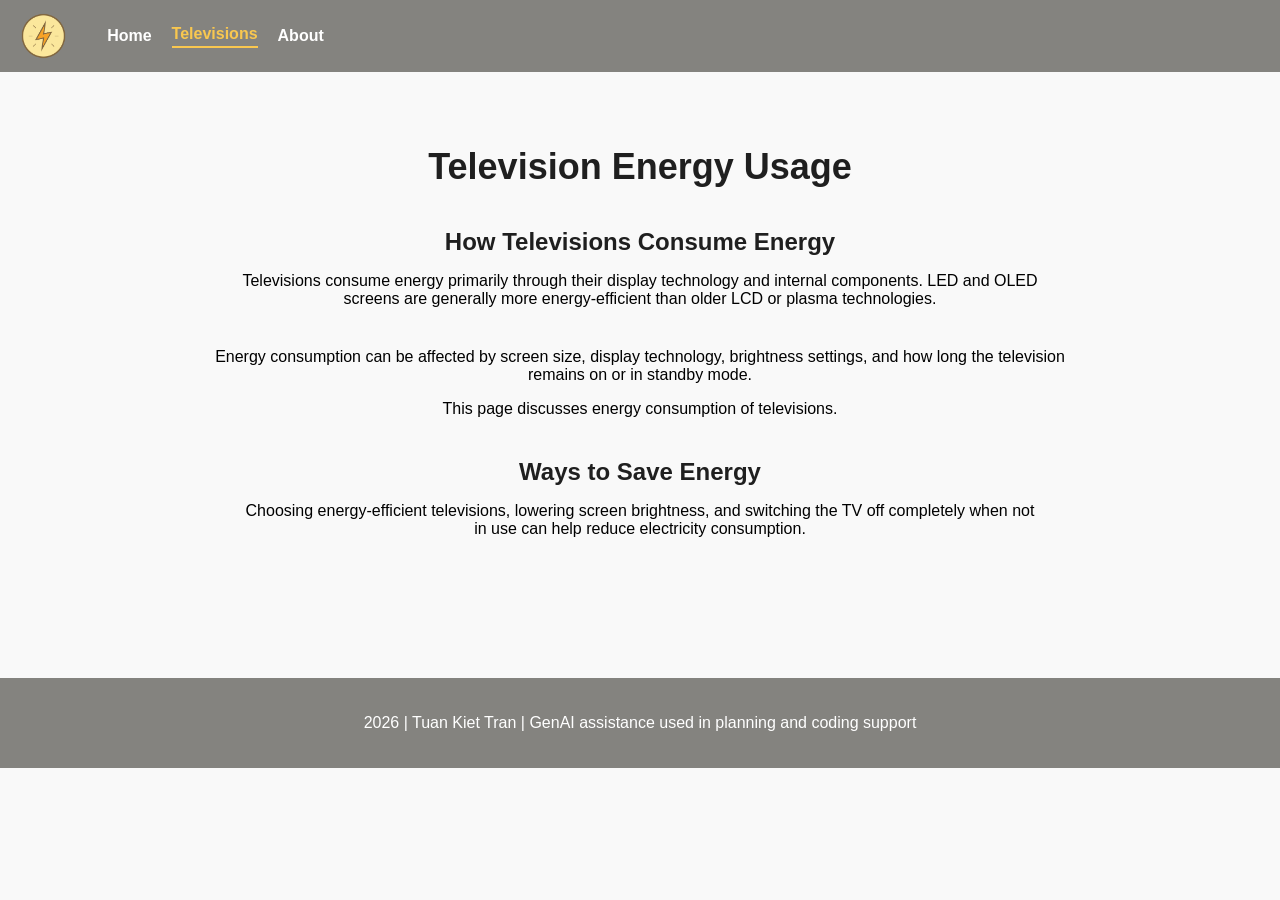
==== televisions.html @ be16245a "test push" ====
<!DOCTYPE html>
<html lang="en">
<head>
    <meta charset="UTF-8">
    <title>Home - Energy Website</title>
    <link rel="stylesheet" href="assets/css/style.css">
</head>
<body>

    <!-- NAVIGATION -->
    <header>
        <nav>
            <a href="index.html" class="logo-link">
            <img src="assets/img/PowerIcon.png" alt="Logo"></a>
            <a href="index.html">Home</a>
            <a href="televisions.html" class="active">Televisions</a>
            <a href="about.html">About</a>
        </nav>
    </header>

    <!-- MAIN CONTENT -->
    <main>
        <h1>Television Energy Usage</h1>
        <section>
            <h2>How Televisions Consume Energy</h2>
            <p>Televisions consume energy primarily through their display technology and internal components. 
                LED and OLED screens are generally more energy-efficient than older LCD or plasma technologies.</p>
        </section>
            <p>
                Energy consumption can be affected by screen size, display
                technology, brightness settings, and how long the television remains
                on or in standby mode.
            </p>
        <p>This page discusses energy consumption of televisions.</p>

        <section>
            <h2>Ways to Save Energy</h2>
            <p>
                Choosing energy-efficient televisions, lowering screen brightness,
                and switching the TV off completely when not in use can help reduce
                electricity consumption.
            </p>
        </section>
    </main>

    <!-- FOOTER -->
    <footer>
        <p>2026 | Tuan Kiet Tran | GenAI assistance used in planning and coding support</p>
    </footer>

    <script src="assets/js/script.js"></script>
</body>
</html>
---- assets/css/style.css ----
body {
    font-family: Arial, sans-serif;
    margin: 0;
    background-color: #f9f9f9;
}

/* NAVBAR */
nav {
    background-color: #84837f;
    padding: 12px 20px;
    display: flex;
    align-items: center;
}

nav img {
    height: 40px;
    margin-right: 20px;
}

nav a {
    color: white;
    margin-right: 20px;
    text-decoration: none;
    font-weight: bold;
}

nav a:hover {
    color: #f9c74f; /* yellow */
}

/* MAIN CONTENT */
main {
    padding: 50px;
    max-width: 900px;
    margin: auto;
    text-align: center;
}

/* HEADINGS */
h1 {
    color: #1f1f1f;
    font-size: 36px;
}

h2 {
    margin-top: 40px;
    color: #1f1f1f;
}

/* FAQ BUTTONS */
.faq-question {
    display: block;
    width: 100%;
    padding: 15px;
    margin-top: 15px;
    background-color: #fff3cd; /* light yellow */
    border: none;
    cursor: pointer;
    text-align: left;
    font-size: 16px;
    border-left: 5px solid #f9c74f;
}

.faq-question:hover {
    background-color: #ffe08a;
}

/* FAQ ANSWERS */
.faq-answer {
    display: none;
    padding: 15px;
    background-color: white;
    border-left: 5px solid #f9c74f;
}

/* FOOTER */
footer {
    background-color: #84837f;
    color: white;
    text-align: center;
    padding: 20px;
    margin-top: 50px;
}

/* Active page highlight */
nav a.active {
    color: #f9c74f;
    border-bottom: 2px solid #f9c74f;
    padding-bottom: 3px;
}

/* Logo styling */
.logo-link {
    display: flex;
    align-items: center;
    margin-right: 20px;
}

nav img {
    height: 48px;
    width: auto;
    display: block;
}

section {
    margin: 40px auto;
    max-width: 800px;
    text-align: center;
}

section h2 {
    margin-bottom: 10px;
    color: #1f1f1f;
}
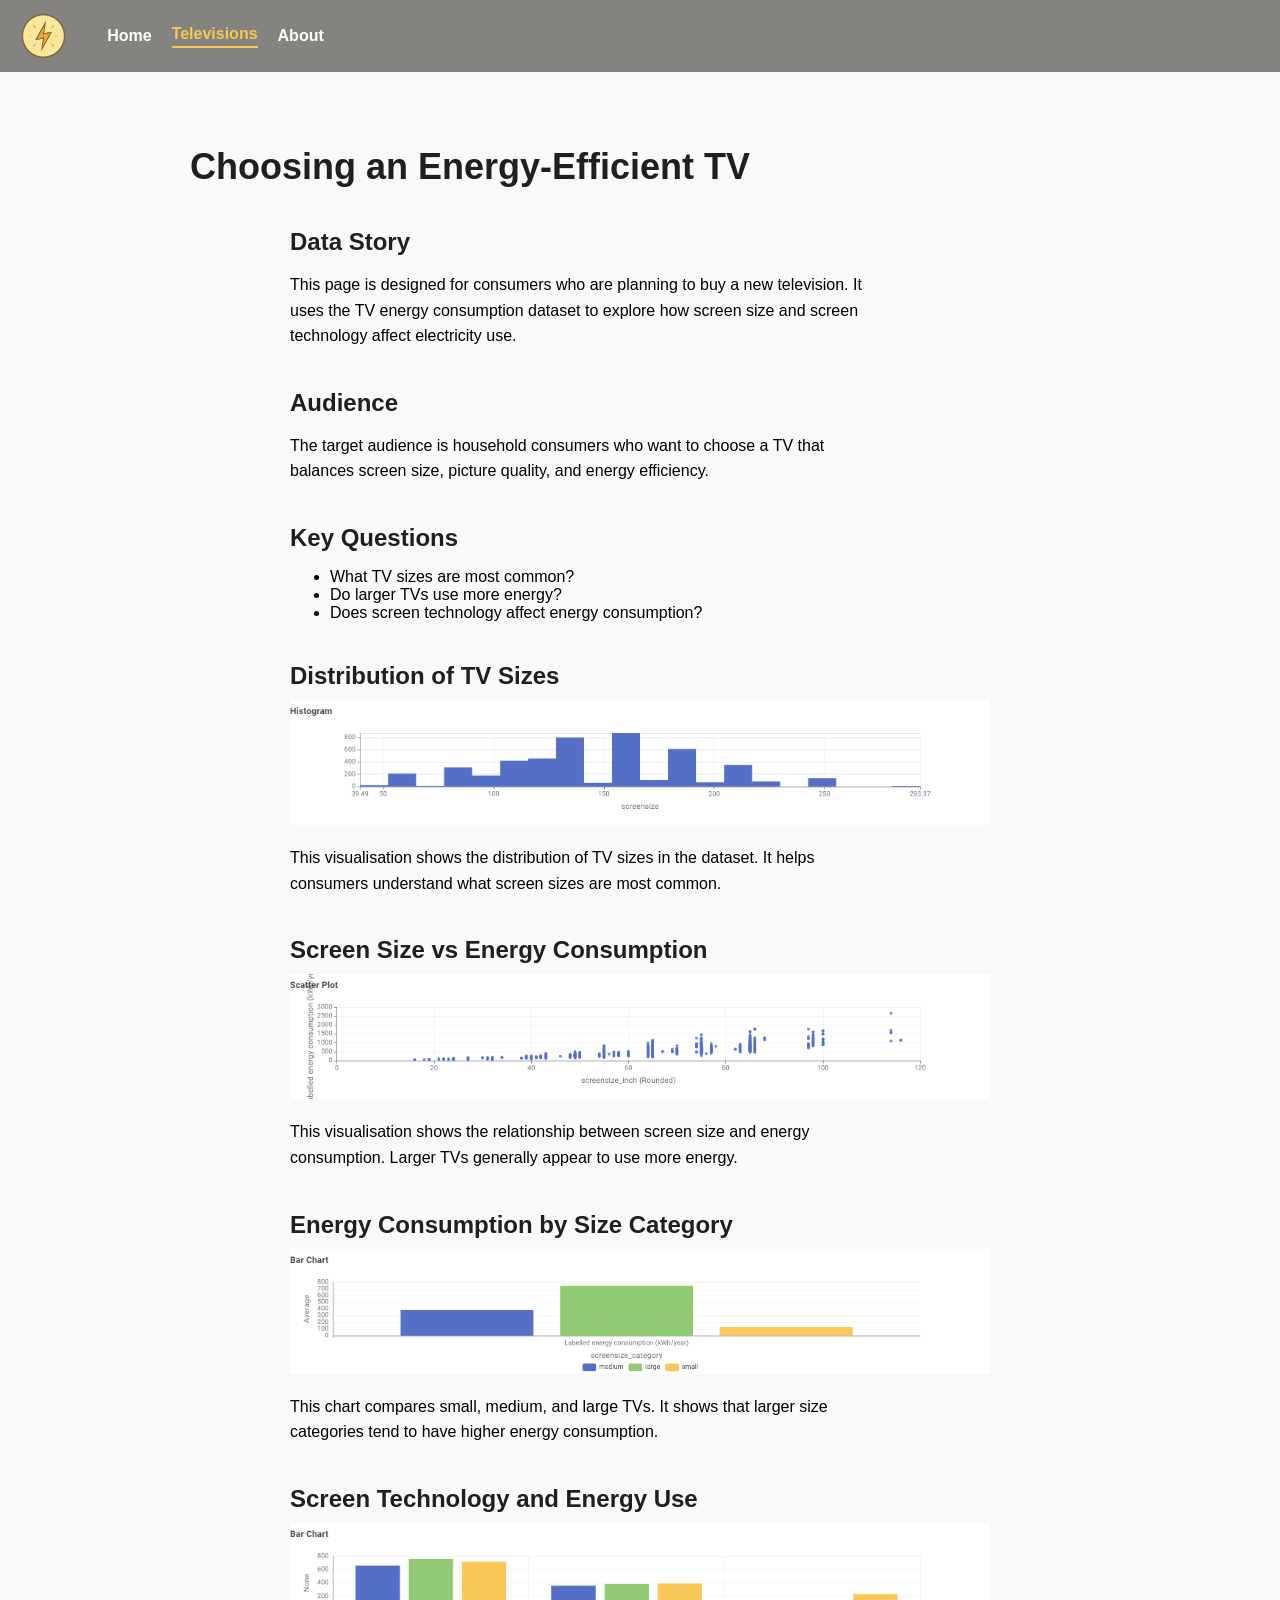
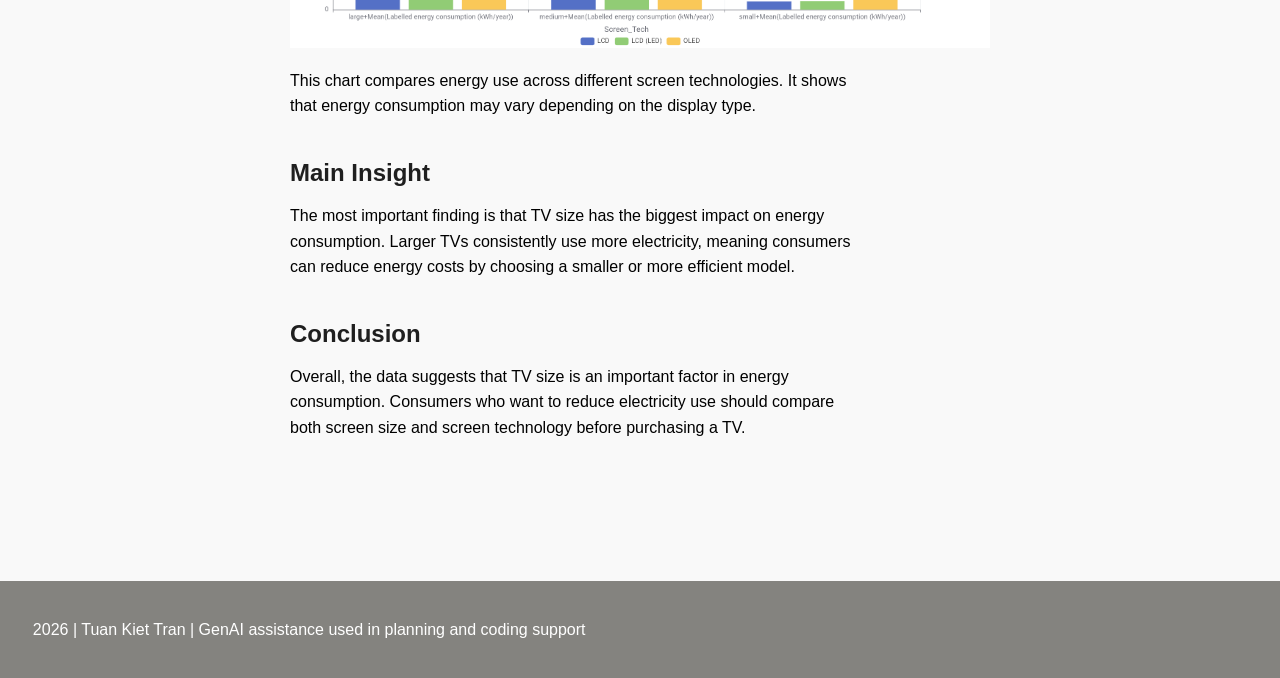
==== commit b68c9276: "Finish week 3 exercise" ====
--- a/televisions.html
+++ b/televisions.html
@@ -20,27 +20,87 @@
 
     <!-- MAIN CONTENT -->
     <main>
-        <h1>Television Energy Usage</h1>
-        <section>
-            <h2>How Televisions Consume Energy</h2>
-            <p>Televisions consume energy primarily through their display technology and internal components. 
-                LED and OLED screens are generally more energy-efficient than older LCD or plasma technologies.</p>
-        </section>
-            <p>
-                Energy consumption can be affected by screen size, display
-                technology, brightness settings, and how long the television remains
-                on or in standby mode.
-            </p>
-        <p>This page discusses energy consumption of televisions.</p>
+        <h1>Choosing an Energy-Efficient TV</h1>
 
-        <section>
-            <h2>Ways to Save Energy</h2>
-            <p>
-                Choosing energy-efficient televisions, lowering screen brightness,
-                and switching the TV off completely when not in use can help reduce
-                electricity consumption.
-            </p>
-        </section>
+    <section>
+        <h2>Data Story</h2>
+        <p>
+            This page is designed for consumers who are planning to buy a new television.
+            It uses the TV energy consumption dataset to explore how screen size and
+            screen technology affect electricity use.
+        </p>
+    </section>
+
+    <section>
+        <h2>Audience</h2>
+        <p>
+            The target audience is household consumers who want to choose a TV that
+            balances screen size, picture quality, and energy efficiency.
+        </p>
+    </section>
+
+    <section>
+        <h2>Key Questions</h2>
+        <ul>
+            <li>What TV sizes are most common?</li>
+            <li>Do larger TVs use more energy?</li>
+            <li>Does screen technology affect energy consumption?</li>
+        </ul>
+    </section>
+
+<section>
+        <h2>Distribution of TV Sizes</h2>
+        <img src="assets/img/tv-size-histogram.png" alt="Histogram showing TV size distribution">
+        <p>
+            This visualisation shows the distribution of TV sizes in the dataset.
+            It helps consumers understand what screen sizes are most common.
+        </p>
+    </section>
+
+    <section>
+        <h2>Screen Size vs Energy Consumption</h2>
+        <img src="assets/img/screen-size-vs-energy.png" alt="Scatter plot showing screen size and energy consumption">
+        <p>
+            This visualisation shows the relationship between screen size and energy
+            consumption. Larger TVs generally appear to use more energy.
+        </p>
+    </section>
+
+    <section>
+        <h2>Energy Consumption by Size Category</h2>
+        <img src="assets/img/size-category-energy.png" alt="Bar chart showing energy consumption by TV size category">
+        <p>
+            This chart compares small, medium, and large TVs. It shows that larger
+            size categories tend to have higher energy consumption.
+        </p>
+    </section>
+
+    <section>
+        <h2>Screen Technology and Energy Use</h2>
+        <img src="assets/img/screen-tech-energy.png" alt="Chart comparing screen technology and energy use">
+        <p>
+            This chart compares energy use across different screen technologies.
+            It shows that energy consumption may vary depending on the display type.
+        </p>
+    </section>
+
+    <section>
+    <h2>Main Insight</h2>
+    <p>
+        The most important finding is that TV size has the biggest impact on energy consumption.
+        Larger TVs consistently use more electricity, meaning consumers can reduce energy costs
+        by choosing a smaller or more efficient model.
+    </p>
+    </section>
+
+    <section>
+        <h2>Conclusion</h2>
+        <p>
+            Overall, the data suggests that TV size is an important factor in energy
+            consumption. Consumers who want to reduce electricity use should compare
+            both screen size and screen technology before purchasing a TV.
+        </p>
+    </section>
     </main>
 
     <!-- FOOTER -->
--- a/assets/css/style.css
+++ b/assets/css/style.css
@@ -33,7 +33,7 @@
     padding: 50px;
     max-width: 900px;
     margin: auto;
-    text-align: center;
+    text-align: left;
 }
 
 /* HEADINGS */
@@ -104,11 +104,23 @@
 
 section {
     margin: 40px auto;
-    max-width: 800px;
-    text-align: center;
+    max-width: 700px;
+    text-align: left;
 }
 
 section h2 {
     margin-bottom: 10px;
     color: #1f1f1f;
+}
+
+/* IMAGES */
+main img, section img {
+    max-width: 100%;
+    height: auto;
+}
+
+/* Cleaner text width for readability */
+p {
+    max-width: 65ch;
+    line-height: 1.6;
 }
